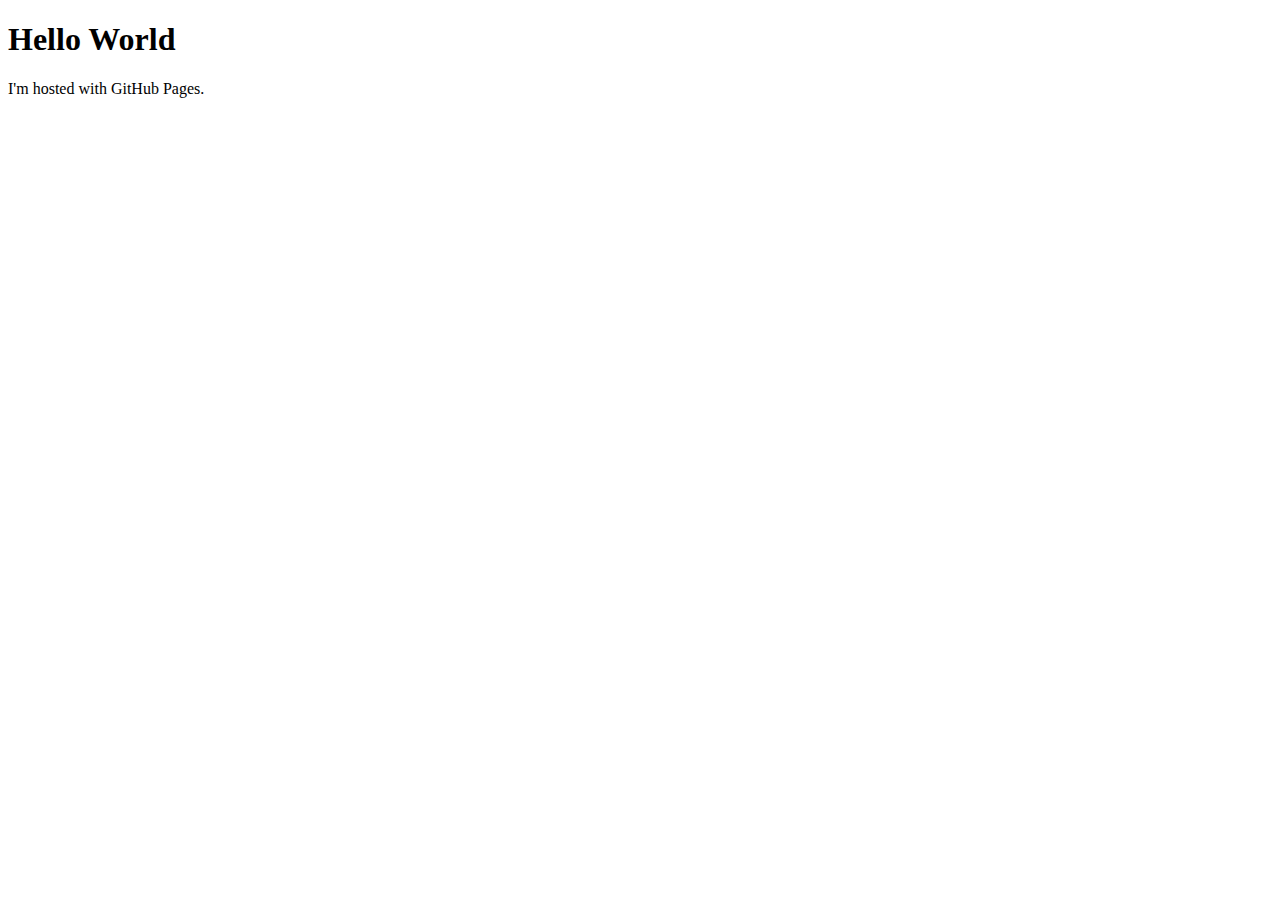
==== index.html @ 59c9a907 "Implemented favicon" ====
<!-- Favicon from: https://www.flaticon.com/authors/smashingstocks -->

<!DOCTYPE html>
<html>
<body>
<head>
    <title>Sara Elizabeth Walker</title>
    <link rel="icon" type="image/x-icon" href="/images/bamboo.ico">
</head>
<h1>Hello World</h1>
<p>I'm hosted with GitHub Pages.</p>
</body>
</html>
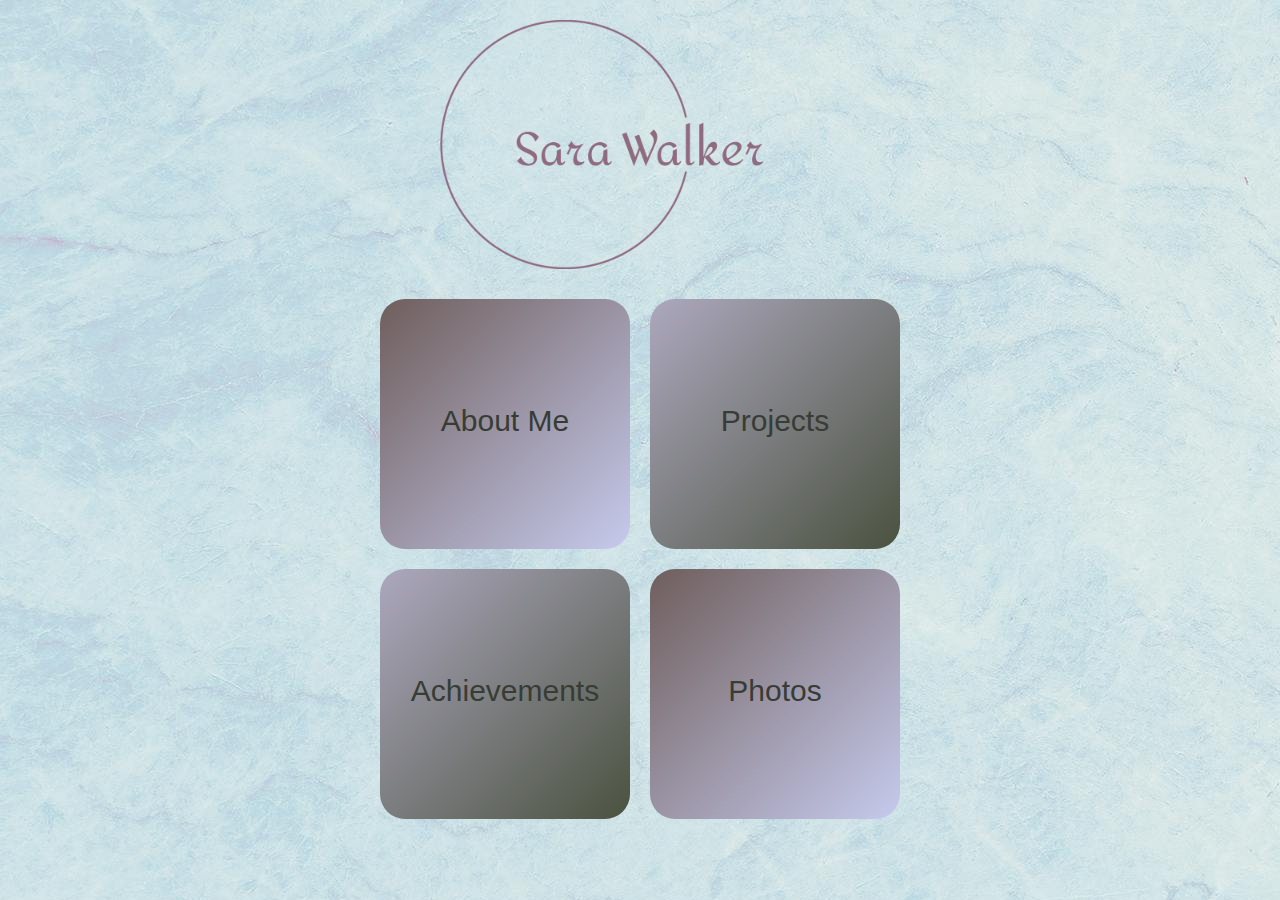
==== commit 57a899f9: "Update" ====
--- a/index.html
+++ b/index.html
@@ -1,13 +1,35 @@
-<!-- Favicon from: https://www.flaticon.com/authors/smashingstocks -->
+﻿<!DOCTYPE html>
 
-<!DOCTYPE html>
-<html>
+<html lang="en" xmlns="http://www.w3.org/1999/xhtml">
+<head>
+    <meta charset="utf-8" />
+    <title>Sara Elizabeth Walker</title>
+    <link rel="icon" href="images/bamboo.png">
+    <link rel="stylesheet" href="styles/mystyle.css">
+</head>
 <body>
-<head>
-    <title>Sara Elizabeth Walker</title>
-    <link rel="icon" type="image/x-icon" href="/images/bamboo.ico">
-</head>
-<h1>Hello World</h1>
-<p>I'm hosted with GitHub Pages.</p>
+    <header>
+        <img src="images/sara-walker-logo.png" alt="Sara Walker logo" />
+    </header>
+
+    <main>
+        <div class="content">
+            <div class="top left">
+                <p><a href="nav/about_me.html">About Me</a></p>
+            </div>
+
+            <div class="top right">
+                <p><a href="nav/projects.html">Projects</a></p>
+            </div>
+
+            <div class="bottom left" id="row2">
+                <p><a href="nav/achievements.html">Achievements</a></p>
+            </div>
+
+            <div class="bottom right">
+                <p><a href="nav/photos.html">Photos</a></p>
+            </div>
+        </div>
+    </main>
 </body>
 </html>--- a/styles/mystyle.css
+++ b/styles/mystyle.css
@@ -0,0 +1,78 @@
+﻿body {
+    background: url('../images/background.jpg');
+    margin: auto;
+    font-family: Helvetica, sans-serif;
+}
+
+img {
+    display: block;
+    margin: 20px auto;
+    width: 400px;
+}
+
+.content {
+    display: block;
+    margin: 0 auto;
+    width: 540px;
+}
+
+a:link, a:visited {
+    color: #373D35;
+    text-decoration: none;
+}
+
+a:hover, a:active, a:focus {
+    padding: 65px 0;
+}
+
+a {
+    padding: 75px 0;
+    display: inline-block;
+    transition: padding 0.5s;
+}
+
+main div {
+    text-align: center;
+    font-size: 30px;
+    margin: 10px;
+    border-radius: 10%;
+    width: 250px;
+    height: 250px;
+}
+
+.top.left, .bottom.right {
+    float: left;
+    background-image: linear-gradient(to bottom right, #6f5e5c, #c6caed);
+}
+
+.bottom.left, .top.right {
+    float: left;
+    background-image: linear-gradient(to bottom right, #ada8be, #4a5240);
+}
+
+#row2 {
+    clear: left;
+}
+
+/* Clear floats after the columns */
+/*main::after {
+    content: "";
+    display: table;
+    clear: both;
+}*/
+
+/* Responsive layout - makes the three columns stack on top of each other instead of next to each other */
+/*@media screen and (max-width: 600px) {
+    .side, .middle {
+        width: 100%;
+    }
+}*/
+
+ul {
+    display: grid;
+    place-items: center;
+}
+
+sub {
+    text-align: center;
+}
